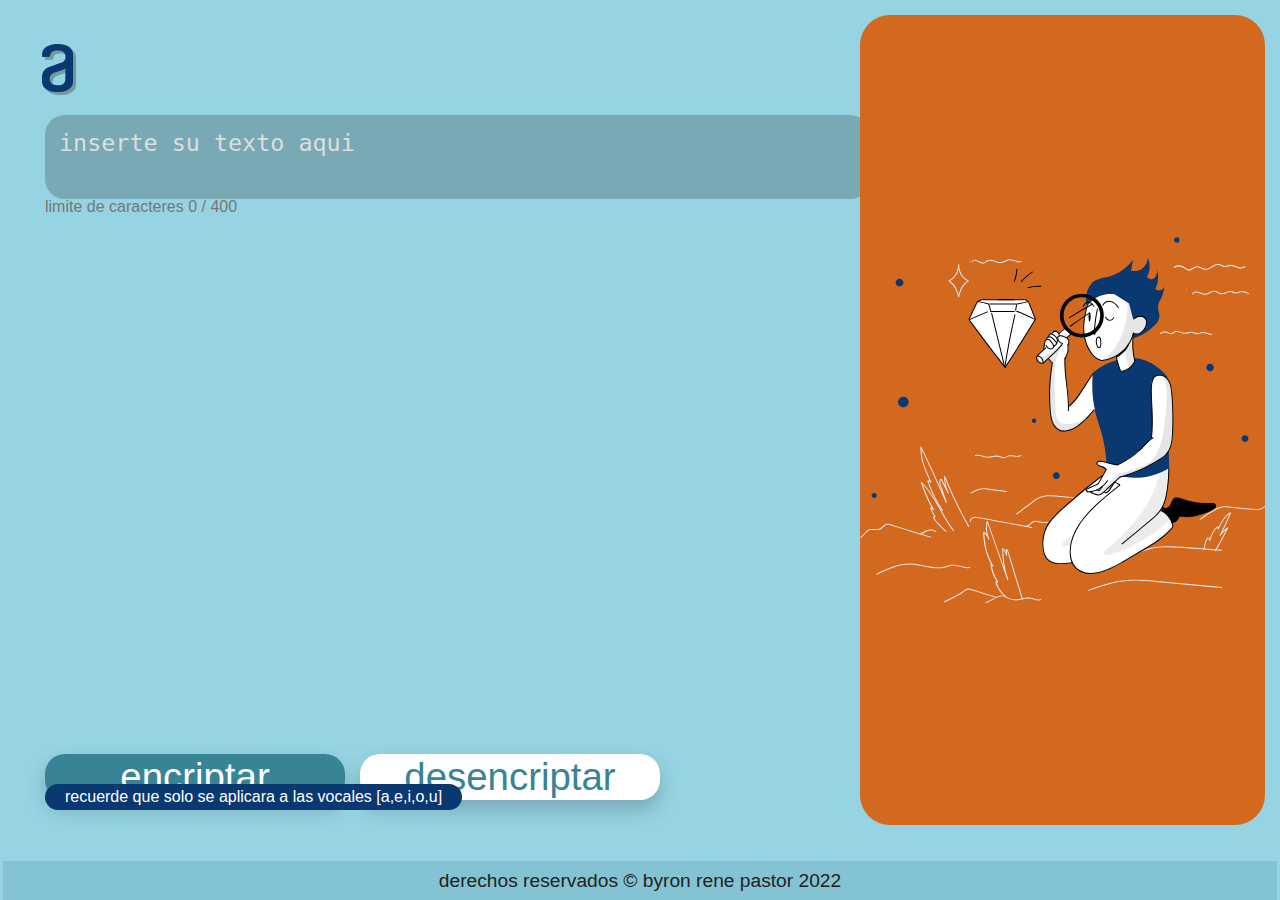
==== index.html @ 1d35156e "se agrego un aviso sobre que caracteres seran los que se cambiaran, ademas de agregarle estilos y po" ====
<!DOCTYPE html>
<html lang="es">
  <head>
    <meta charset="UTF-8" />
    <meta http-equiv="X-UA-Compatible" content="IE=edge" />
    <meta name="viewport" content="width=device-width, initial-scale=1.0" />
    <link rel="stylesheet" href="./css/style.css" />
    <script src="javascript/jquery.js" type="text/javascript"></script>
    <script src="javascript/js.js"></script>
    <title>encriptador & decriptador</title>
  </head>
  <body>
    <img src="./contenido/Vector.svg" class="logoAlura" />
    <main class="wrapper">
      <form>
        <div class="contenedorDeTexto">
          <textarea
            contenteditable="true"
            spellcheck="true"
            class="texto"
            placeholder="inserte su texto aqui"
            maxlength="400"
          ></textarea>
        </div>
        <p class="contador">
          limite de caracteres <span id="contador">0</span> / 400
        </p>
      </form>
      <div class="botones">
        <button class="encriptar">encriptar</button>
        <button class="desencriptar">desencriptar</button>
      </div>
      <div class="sidebar">
        <img src="./contenido/Muñeco.svg" class="muñecoAlura" />
      </div>
    </main>
    <p class="aviso">recuerde que solo se aplicara a las vocales [a,e,i,o,u]</p>
    <footer class="pieDePagina">
      <div class="nombre">derechos reservados &copy byron rene pastor 2022</div>
      <div class="redes"></div>
    </footer>
  </body>
</html>
---- css/style.css ----
@charset "UTF-8";
/* http://meyerweb.com/eric/tools/css/reset/
   v2.0-modified | 20110126
   License: none (public domain)
*/
html, body, div, span, applet, object, iframe,
h1, h2, h3, h4, h5, h6, p, blockquote, pre,
a, abbr, acronym, address, big, cite, code,
del, dfn, em, img, ins, kbd, q, s, samp,
small, strike, strong, sub, sup, tt, var,
b, u, i, center,
dl, dt, dd, ol, ul, li,
fieldset, form, label, legend,
table, caption, tbody, tfoot, thead, tr, th, td,
article, aside, canvas, details, embed,
figure, figcaption, footer, header, hgroup,
menu, nav, output, ruby, section, summary,
time, mark, audio, video {
  margin: 0;
  padding: 0;
  border: 0;
  font-size: 100%;
  font: inherit;
  vertical-align: baseline;
}

/* make sure to set some focus styles for accessibility */
:focus {
  outline: 0;
}

/* HTML5 display-role reset for older browsers */
article, aside, details, figcaption, figure,
footer, header, hgroup, menu, nav, section {
  display: block;
}

body {
  line-height: 1;
}

ol, ul {
  list-style: none;
}

blockquote, q {
  quotes: none;
}

blockquote:before, blockquote:after,
q:before, q:after {
  content: "";
  content: none;
}

table {
  border-collapse: collapse;
  border-spacing: 0;
}

input[type=search]::-webkit-search-cancel-button,
input[type=search]::-webkit-search-decoration,
input[type=search]::-webkit-search-results-button,
input[type=search]::-webkit-search-results-decoration {
  -webkit-appearance: none;
  -moz-appearance: none;
}

input[type=search] {
  -webkit-appearance: none;
  -moz-appearance: none;
  box-sizing: content-box;
}

textarea {
  overflow: auto;
  vertical-align: top;
  resize: vertical;
}

/**
 * Correct `inline-block` display not defined in IE 6/7/8/9 and Firefox 3.
 */
audio,
canvas,
video {
  display: inline-block;
  *display: inline;
  *zoom: 1;
  max-width: 100%;
}

/**
 * Prevent modern browsers from displaying `audio` without controls.
 * Remove excess height in iOS 5 devices.
 */
audio:not([controls]) {
  display: none;
  height: 0;
}

/**
 * Address styling not present in IE 7/8/9, Firefox 3, and Safari 4.
 * Known issue: no IE 6 support.
 */
[hidden] {
  display: none;
}

/**
 * 1. Correct text resizing oddly in IE 6/7 when body `font-size` is set using
 *    `em` units.
 * 2. Prevent iOS text size adjust after orientation change, without disabling
 *    user zoom.
 */
html {
  font-size: 100%; /* 1 */
  -webkit-text-size-adjust: 100%; /* 2 */
  -ms-text-size-adjust: 100%; /* 2 */
}

/**
 * Address `outline` inconsistency between Chrome and other browsers.
 */
a:focus {
  outline: thin dotted;
}

/**
 * Improve readability when focused and also mouse hovered in all browsers.
 */
a:active,
a:hover {
  outline: 0;
}

/**
 * 1. Remove border when inside `a` element in IE 6/7/8/9 and Firefox 3.
 * 2. Improve image quality when scaled in IE 7.
 */
img {
  border: 0; /* 1 */
  -ms-interpolation-mode: bicubic; /* 2 */
}

/**
 * Address margin not present in IE 6/7/8/9, Safari 5, and Opera 11.
 */
figure {
  margin: 0;
}

/**
 * Correct margin displayed oddly in IE 6/7.
 */
form {
  margin: 0;
}

/**
 * Define consistent border, margin, and padding.
 */
fieldset {
  border: 1px solid #c0c0c0;
  margin: 0 2px;
  padding: 0.35em 0.625em 0.75em;
}

/**
 * 1. Correct color not being inherited in IE 6/7/8/9.
 * 2. Correct text not wrapping in Firefox 3.
 * 3. Correct alignment displayed oddly in IE 6/7.
 */
legend {
  border: 0; /* 1 */
  padding: 0;
  white-space: normal; /* 2 */
  *margin-left: -7px; /* 3 */
}

/**
 * 1. Correct font size not being inherited in all browsers.
 * 2. Address margins set differently in IE 6/7, Firefox 3+, Safari 5,
 *    and Chrome.
 * 3. Improve appearance and consistency in all browsers.
 */
button,
input,
select,
textarea {
  font-size: 100%; /* 1 */
  margin: 0; /* 2 */
  vertical-align: baseline; /* 3 */
  *vertical-align: middle; /* 3 */
}

/**
 * Address Firefox 3+ setting `line-height` on `input` using `!important` in
 * the UA stylesheet.
 */
button,
input {
  line-height: normal;
}

/**
 * Address inconsistent `text-transform` inheritance for `button` and `select`.
 * All other form control elements do not inherit `text-transform` values.
 * Correct `button` style inheritance in Chrome, Safari 5+, and IE 6+.
 * Correct `select` style inheritance in Firefox 4+ and Opera.
 */
button,
select {
  text-transform: none;
}

/**
 * 1. Avoid the WebKit bug in Android 4.0.* where (2) destroys native `audio`
 *    and `video` controls.
 * 2. Correct inability to style clickable `input` types in iOS.
 * 3. Improve usability and consistency of cursor style between image-type
 *    `input` and others.
 * 4. Remove inner spacing in IE 7 without affecting normal text inputs.
 *    Known issue: inner spacing remains in IE 6.
 */
button,
html input[type=button],
input[type=reset],
input[type=submit] {
  -webkit-appearance: button; /* 2 */
  cursor: pointer; /* 3 */
  *overflow: visible; /* 4 */
}

/**
 * Re-set default cursor for disabled elements.
 */
button[disabled],
html input[disabled] {
  cursor: default;
}

/**
 * 1. Address box sizing set to content-box in IE 8/9.
 * 2. Remove excess padding in IE 8/9.
 * 3. Remove excess padding in IE 7.
 *    Known issue: excess padding remains in IE 6.
 */
input[type=checkbox],
input[type=radio] {
  box-sizing: border-box; /* 1 */
  padding: 0; /* 2 */
  *height: 13px; /* 3 */
  *width: 13px; /* 3 */
}

/**
 * 1. Address `appearance` set to `searchfield` in Safari 5 and Chrome.
 * 2. Address `box-sizing` set to `border-box` in Safari 5 and Chrome
 *    (include `-moz` to future-proof).
 */
input[type=search] {
  -webkit-appearance: textfield; /* 1 */ /* 2 */
  box-sizing: content-box;
}

/**
 * Remove inner padding and search cancel button in Safari 5 and Chrome
 * on OS X.
 */
input[type=search]::-webkit-search-cancel-button,
input[type=search]::-webkit-search-decoration {
  -webkit-appearance: none;
}

/**
 * Remove inner padding and border in Firefox 3+.
 */
button::-moz-focus-inner,
input::-moz-focus-inner {
  border: 0;
  padding: 0;
}

/**
 * 1. Remove default vertical scrollbar in IE 6/7/8/9.
 * 2. Improve readability and alignment in all browsers.
 */
textarea {
  overflow: auto; /* 1 */
  vertical-align: top; /* 2 */
}

/**
 * Remove most spacing between table cells.
 */
table {
  border-collapse: collapse;
  border-spacing: 0;
}

html,
button,
input,
select,
textarea {
  color: #222;
}

::-moz-selection {
  background: #b3d4fc;
  text-shadow: none;
}

::selection {
  background: #b3d4fc;
  text-shadow: none;
}

img {
  vertical-align: middle;
}

fieldset {
  border: 0;
  margin: 0;
  padding: 0;
}

textarea {
  resize: vertical;
}

.chromeframe {
  margin: 0.2em 0;
  background: #ccc;
  color: #000;
  padding: 0.2em 0;
}

.hola {
  display: none;
}

@media screen and (min-width: 1040px) {
  body {
    box-sizing: border-box;
    padding: 35px 45px 45px 45px;
  }
  .contenedorDeTexto {
    margin-top: 80px;
  }
  .texto {
    font-size: 1.8em;
    padding: 14px;
    border-radius: 20px;
    max-height: 355px;
  }
  .texto::-webkit-scrollbar {
    width: 20px;
    border-width: 5px;
    background-color: #222;
  }
  .texto::-webkit-scrollbar-thumb {
    background-color: #018caf;
    border-color: #78a9b6;
    border-style: solid;
    border-width: 2px 7px 2px 7px;
    border-radius: 5px;
  }
  .texto::-webkit-scrollbar-thumb:hover {
    background-color: #017592;
  }
  .texto::-webkit-scrollbar-track-piece {
    border-width: 2px 9px 2px 9px;
    border-style: solid;
    border-color: #78a9b6;
  }
  html .aviso {
    margin: 0px;
    bottom: 10vh;
    position: absolute;
    padding: 5px 20px 5px 20px;
  }
  .botones-formato, .botones .desencriptar, .botones .encriptar {
    box-shadow: 0px 10px 20px 0px rgba(0, 0, 0, 0.2);
  }
  .botones-formato:hover, .botones .desencriptar:hover, .botones .encriptar:hover {
    box-shadow: 0px 10px 20px 0px rgba(0, 0, 0, 0.3);
  }
  .sidebar {
    display: inline-block;
    top: 15px;
    right: 15px;
    position: absolute;
    width: 45vh;
    height: 90vh;
  }
  .wrapper {
    display: flex;
    flex-wrap: wrap;
  }
  form {
    width: 67%;
    margin-bottom: 20vh;
  }
  .logoAlura {
    position: absolute;
    top: 44px;
    left: 42px;
  }
  .pieDePagina {
    font-size: 1.2em;
  }
}
@media screen and (max-width: 500px) {
  body {
    padding: 0 10px;
  }
  html {
    overflow-x: hidden;
  }
  .sidebar {
    display: none;
  }
  .muñecoAlura {
    display: none;
  }
  textarea.texto {
    margin-right: 2%;
    border-radius: 10px;
    font-size: 1.5em;
    margin-top: 80px;
    min-height: 1.7em;
    max-height: auto;
    width: 95%;
    padding: 3%;
  }
  body .logoAlura {
    transform: scale(0.8);
    position: absolute;
    top: 20px;
    left: 20px;
  }
  html body .botones {
    box-sizing: border-box;
    margin-top: 2em;
    font-size: 1.6em;
    display: flex;
    align-items: center;
    flex-direction: column;
    position: initial;
  }
  html body .botones-formato, html body .botones .desencriptar, .botones html body .desencriptar, html body .botones .encriptar, .botones html body .encriptar {
    width: 98%;
  }
  html .aviso {
    margin: 10px;
    padding: 5px;
    font-size: 0.85em;
  }
  body footer .pieDePagina {
    font-size: 0.9em;
    display: block;
  }
}
body {
  font-family: "Trebuchet MS", "Lucida Sans Unicode", "Lucida Grande", "Lucida Sans", Arial, sans-serif;
  background-color: rgba(80, 183, 209, 0.6);
  -webkit-user-select: none;
     -moz-user-select: none;
      -ms-user-select: none;
          user-select: none;
  overflow-y: hidden;
}

.logoAlura {
  filter: drop-shadow(3px 3px 0 rgba(64, 67, 64, 0.4));
}

.muñecoAlura {
  width: inherit;
}

#texto {
  transition: height 0.2s;
}

.contador {
  color: #777;
  display: inline-block;
}

.texto {
  display: flex;
  -webkit-user-select: text;
     -moz-user-select: text;
      -ms-user-select: text;
          user-select: text;
  resize: none;
  width: 100%;
  min-height: 2rem;
  overflow-y: auto;
  background-color: rgba(0, 0, 0, 0.2);
  border: none;
  border-radius: none;
  color: #fff;
}
.texto::-moz-placeholder {
  color: #ddd;
}
.texto:-ms-input-placeholder {
  color: #ddd;
}
.texto::placeholder {
  color: #ddd;
}
.texto::spelling-error {
  color: orange;
  -webkit-text-decoration: wavy orange;
          text-decoration: wavy orange;
}
.texto::-webkit-spelling-error-text {
  color: green;
  -webkit-text-decoration: wavy green;
          text-decoration: wavy green;
}

.sidebar {
  box-sizing: border-box;
  background-color: chocolate;
  border-radius: 30px;
  display: flex;
  justify-content: center;
  align-items: center;
  flex-wrap: wrap;
}

.botones-formato, .botones .desencriptar, .botones .encriptar {
  width: 300px;
  border: none;
  text-align: center;
  border-radius: 20px;
}

.botones {
  display: flex;
  position: absolute;
  bottom: 100px;
  font-size: 2.4em;
  gap: 15px;
}
.botones .encriptar {
  color: #fff;
  background-color: #398396;
}
.botones .encriptar:hover {
  background-color: #317485;
}
.botones .desencriptar {
  color: #398396;
  background-color: #fff;
}
.botones .desencriptar:hover {
  background-color: rgb(220, 220, 235);
}

.aviso {
  display: flex;
  width: 100%;
  background-color: #0a3871;
  color: #fff;
  width: -webkit-fit-content;
  width: -moz-fit-content;
  width: fit-content;
  border-radius: 20px;
  text-align: center;
}

.pieDePagina {
  position: absolute;
  bottom: 0;
  left: 50%;
  padding: 10px;
  transform: translateX(-50%);
  background-color: rgba(57, 131, 150, 0.2);
  width: 98%;
  text-align: center;
}/*# sourceMappingURL=style.css.map */
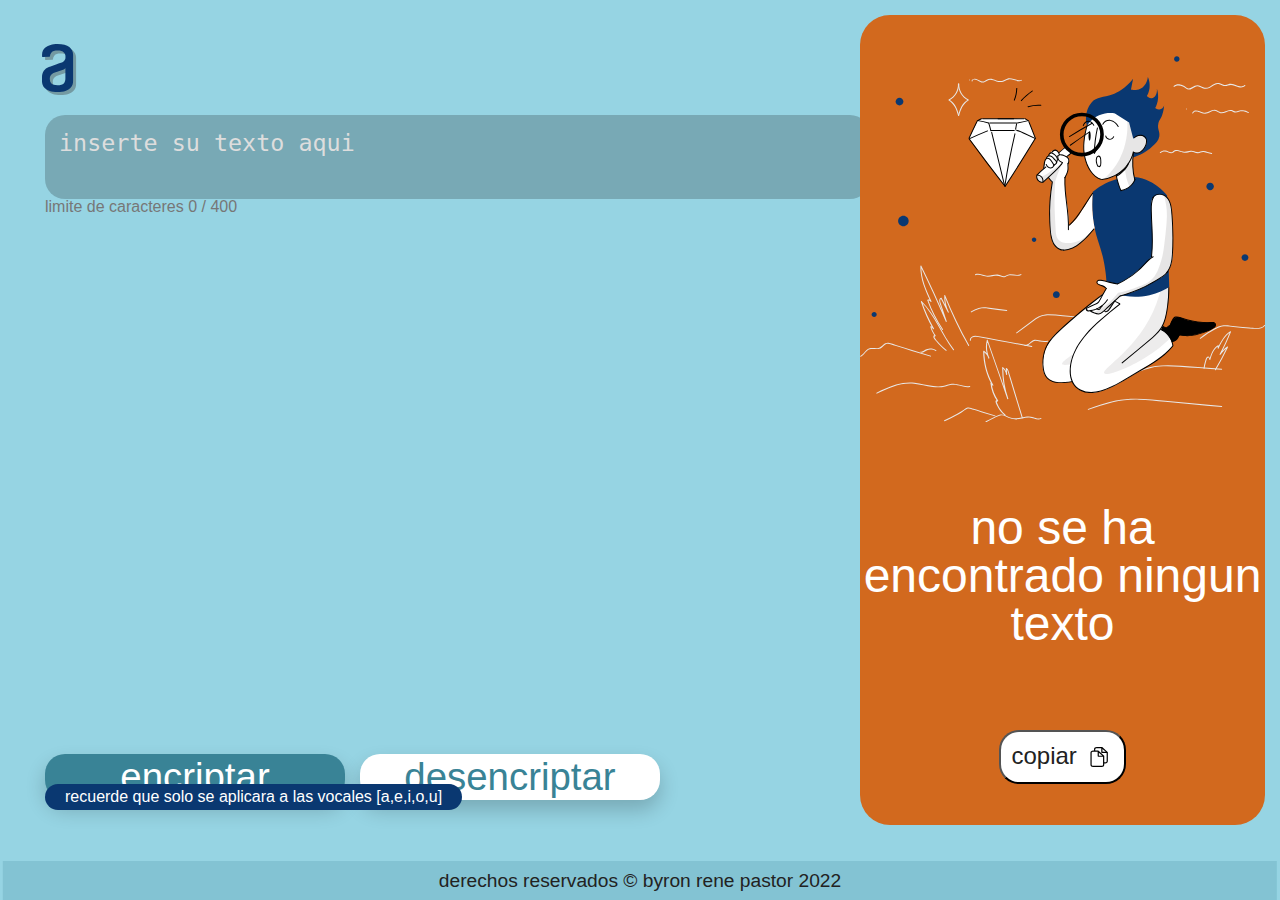
==== commit 82a8a41d: "se agrego la funcion de encriptar, se añadio el texto no se ha encontrado ningun texto al sidebar, s" ====
--- a/index.html
+++ b/index.html
@@ -5,8 +5,9 @@
     <meta http-equiv="X-UA-Compatible" content="IE=edge" />
     <meta name="viewport" content="width=device-width, initial-scale=1.0" />
     <link rel="stylesheet" href="./css/style.css" />
-    <script src="javascript/jquery.js" type="text/javascript"></script>
+    <script src="javascript/jquery.js" type= "text/javascript"></script>
     <script src="javascript/js.js"></script>
+    <script src="javascript/encriptador.js" type= "text/javascript"></script>
     <title>encriptador & decriptador</title>
   </head>
   <body>
@@ -27,11 +28,14 @@
         </p>
       </form>
       <div class="botones">
-        <button class="encriptar">encriptar</button>
-        <button class="desencriptar">desencriptar</button>
+        <button class="encriptar" id="encriptar">encriptar</button>
+        <button class="desencriptar" id="desencriptar" >desencriptar</button>
       </div>
       <div class="sidebar">
-        <img src="./contenido/Muñeco.svg" class="muñecoAlura" />
+          <img src="./contenido/Muñeco.svg" class="muñecoAlura" />
+          <p class="sinTexto">no se ha encontrado ningun texto</p>
+        <div class="resultado"></div>
+        <button class="copiar">copiar <img src="./contenido/clipboard.svg"></button>
       </div>
     </main>
     <p class="aviso">recuerde que solo se aplicara a las vocales [a,e,i,o,u]</p>
--- a/css/style.css
+++ b/css/style.css
@@ -395,6 +395,54 @@
     position: absolute;
     width: 45vh;
     height: 90vh;
+    color: #fff;
+  }
+  .sidebar p {
+    text-align: center;
+    text-justify: center;
+    font-size: 3em;
+  }
+  .resultado {
+    -webkit-user-select: text;
+       -moz-user-select: text;
+        -ms-user-select: text;
+            user-select: text;
+    box-sizing: border-box;
+    padding: 20px;
+    font-size: 1.7em;
+    width: 100%;
+    height: 80%;
+    display: none;
+    overflow-wrap: break-word;
+    text-align: center;
+    overflow-y: scroll;
+  }
+  .resultado::-webkit-scrollbar {
+    width: 20px;
+    border-radius: 20px;
+    border-width: 5px;
+    background-color: #888;
+  }
+  .resultado::-webkit-scrollbar-thumb {
+    background-color: #fff;
+    border-color: #d2691e;
+    border-style: solid;
+    border-width: 2px 7px 2px 7px;
+    border-radius: 5px;
+  }
+  .resultado::-webkit-scrollbar-thumb:hover {
+    background-color: #bbb;
+  }
+  .resultado::-webkit-scrollbar-track-piece {
+    border-width: 2px 9px 2px 9px;
+    border-style: solid;
+    border-color: #d2691e;
+  }
+  .copiar {
+    background-color: #fff;
+    padding: 10px;
+    font-size: 1.5em;
+    border-radius: 20px;
   }
   .wrapper {
     display: flex;
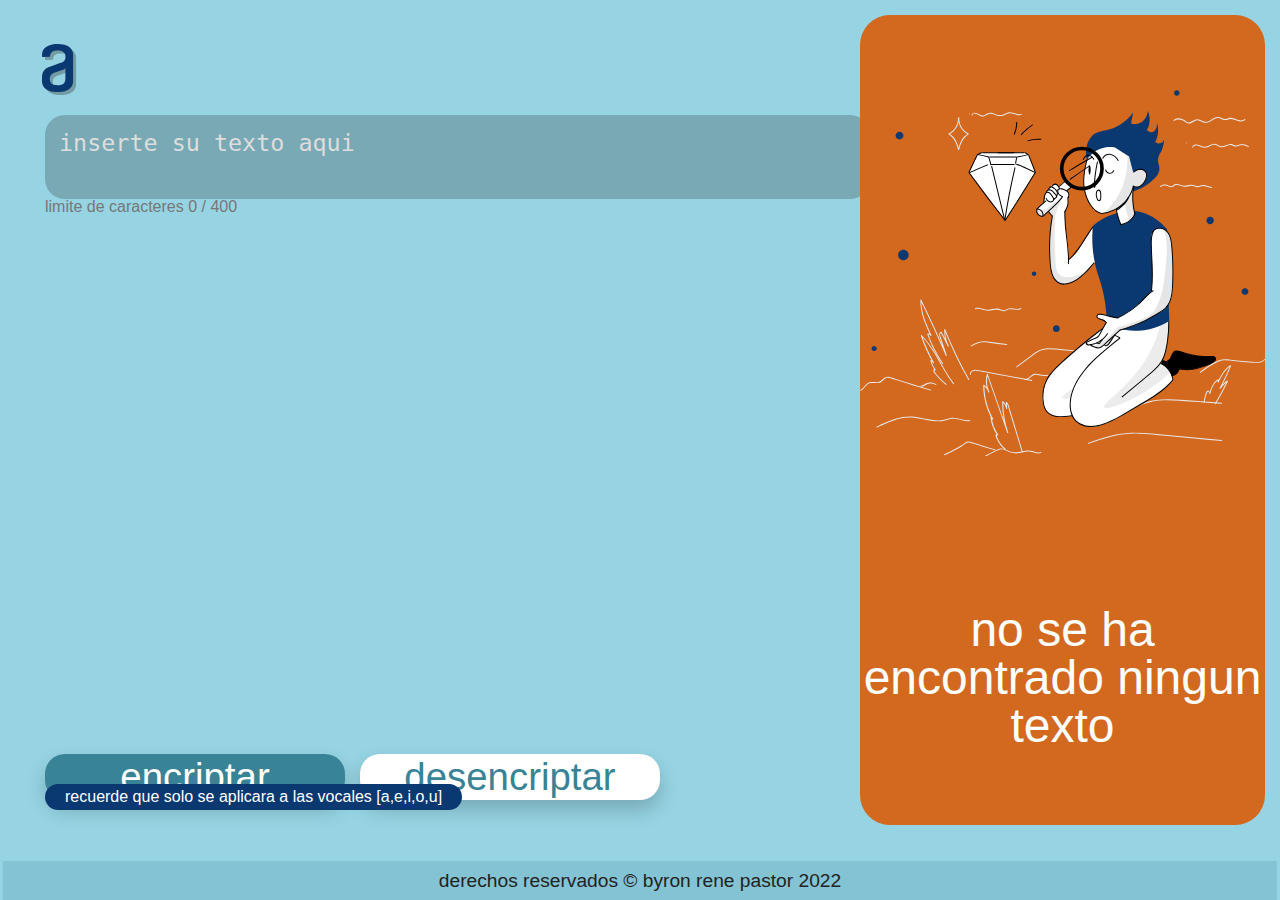
==== commit 7eed0046: "se agrego el desencriptador de texto completamente funcional sin errores" ====
--- a/index.html
+++ b/index.html
@@ -8,6 +8,7 @@
     <script src="javascript/jquery.js" type= "text/javascript"></script>
     <script src="javascript/js.js"></script>
     <script src="javascript/encriptador.js" type= "text/javascript"></script>
+    <script src="javascript/desencriptador.js" type= "text/javascript"></script>
     <title>encriptador & decriptador</title>
   </head>
   <body>
--- a/css/style.css
+++ b/css/style.css
@@ -428,7 +428,7 @@
     border-color: #d2691e;
     border-style: solid;
     border-width: 2px 7px 2px 7px;
-    border-radius: 5px;
+    border-radius: 10px;
   }
   .resultado::-webkit-scrollbar-thumb:hover {
     background-color: #bbb;
@@ -437,12 +437,10 @@
     border-width: 2px 9px 2px 9px;
     border-style: solid;
     border-color: #d2691e;
+    border-radius: 20px;
   }
   .copiar {
-    background-color: #fff;
-    padding: 10px;
-    font-size: 1.5em;
-    border-radius: 20px;
+    display: none;
   }
   .wrapper {
     display: flex;
@@ -520,6 +518,14 @@
       -ms-user-select: none;
           user-select: none;
   overflow-y: hidden;
+}
+
+*::-moz-selection {
+  background-color: #0a3871;
+}
+
+*::selection {
+  background-color: #0a3871;
 }
 
 .logoAlura {
@@ -613,6 +619,13 @@
   background-color: rgb(220, 220, 235);
 }
 
+.copiar {
+  background-color: #fff;
+  padding: 10px;
+  font-size: 1.5em;
+  border-radius: 20px;
+}
+
 .aviso {
   display: flex;
   width: 100%;
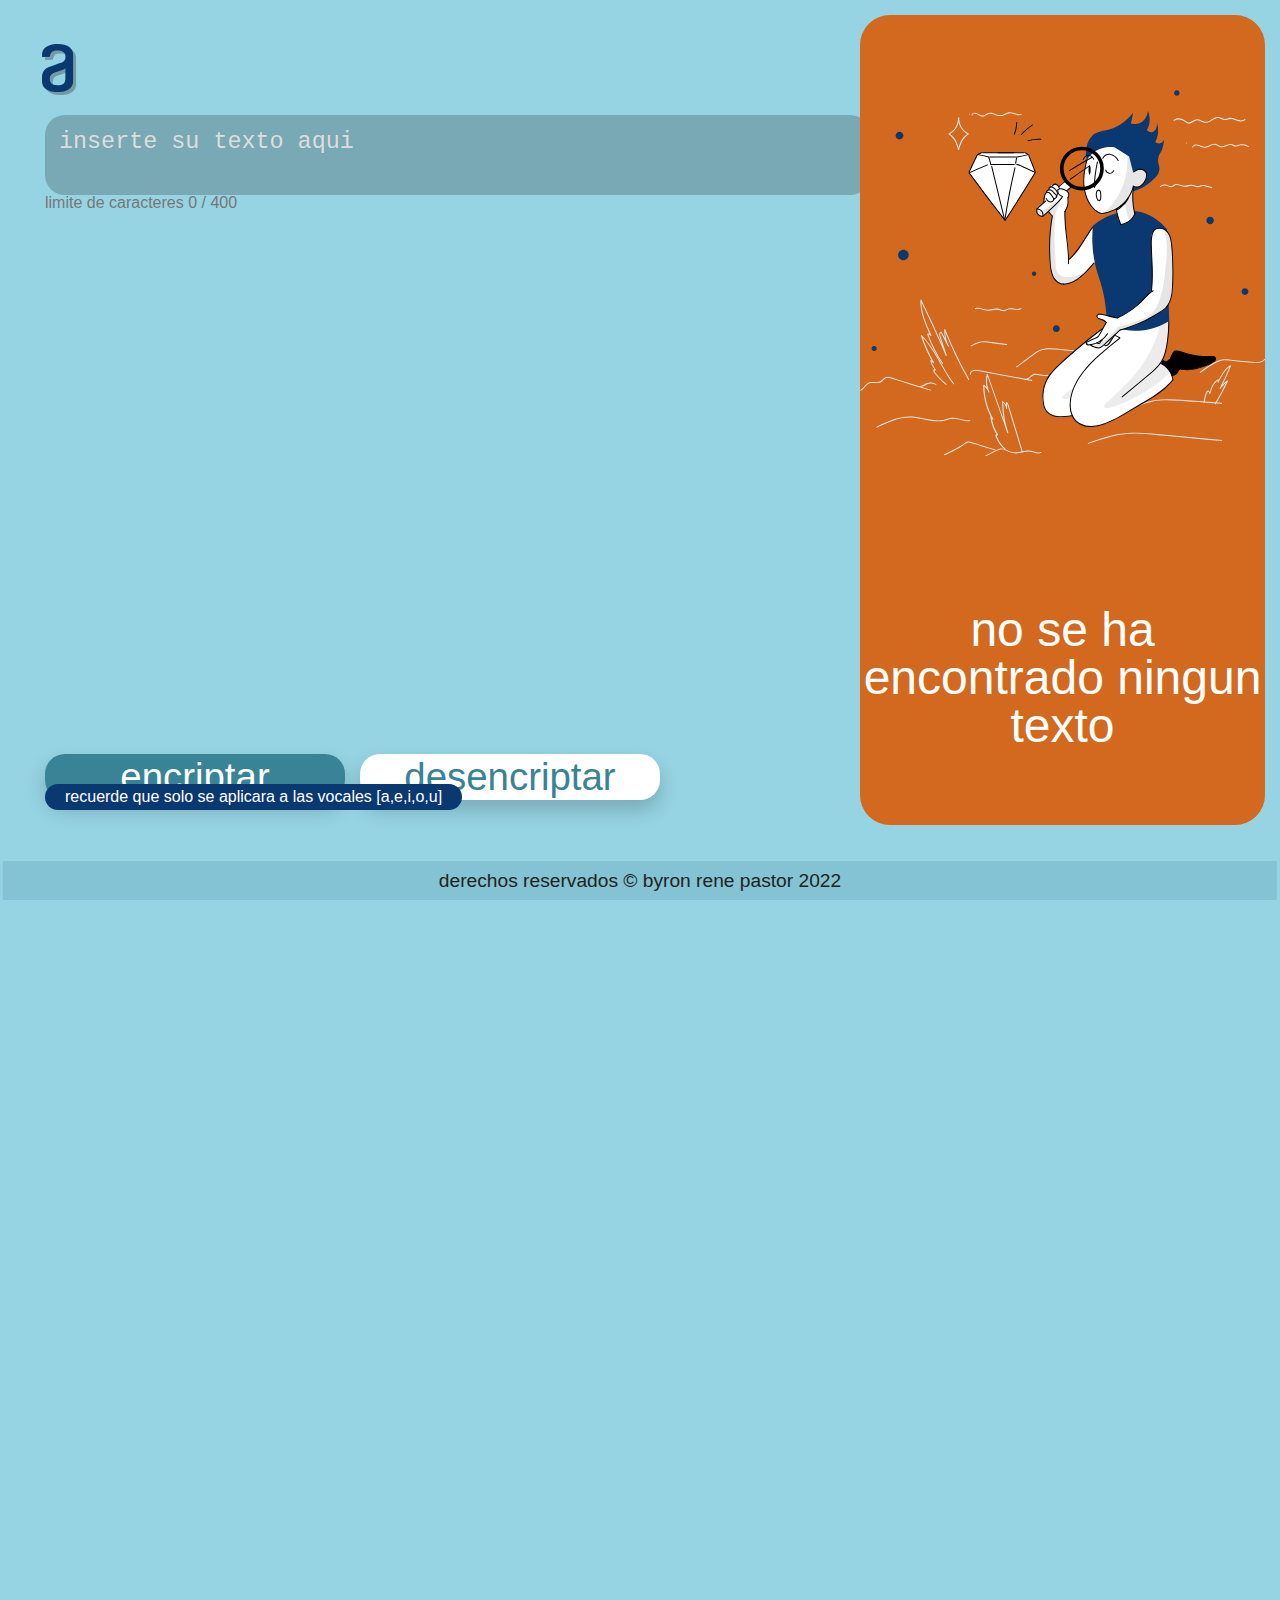
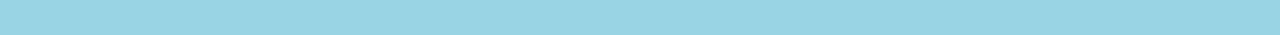
==== commit ac525a07: "cuando hay un texto en el sidebar y es copiado el boton puede regresar a su color original al moment" ====
--- a/index.html
+++ b/index.html
@@ -33,16 +33,19 @@
         <button class="desencriptar" id="desencriptar" >desencriptar</button>
       </div>
       <div class="sidebar">
-          <img src="./contenido/Muñeco.svg" class="muñecoAlura" />
+          <div class="contenedorSide">
+            <img src="./contenido/Muñeco.svg" class="muñecoAlura" />
           <p class="sinTexto">no se ha encontrado ningun texto</p>
-        <div class="resultado"></div>
-        <button class="copiar">copiar <img src="./contenido/clipboard.svg"></button>
+          </div>
+          <div class="contenedorResultado">
+            <div class="resultado"></div>
+            <button class="copiar">copiar <img src="./contenido/clipboard.svg"></button>
+          </div>
       </div>
     </main>
     <p class="aviso">recuerde que solo se aplicara a las vocales [a,e,i,o,u]</p>
     <footer class="pieDePagina">
       <div class="nombre">derechos reservados &copy byron rene pastor 2022</div>
-      <div class="redes"></div>
     </footer>
   </body>
 </html>
--- a/css/style.css
+++ b/css/style.css
@@ -467,7 +467,24 @@
     overflow-x: hidden;
   }
   .sidebar {
-    display: none;
+    display: flex;
+    flex-wrap: wrap;
+    color: #fff;
+    margin: 10px;
+    max-height: -webkit-fit-content;
+    max-height: -moz-fit-content;
+    max-height: fit-content;
+    min-height: 4em;
+    padding: 1.4em 1em 1em 1em;
+    box-sizing: content-box;
+  }
+  .sidebar p {
+    text-align: center;
+    font-size: 1.5em;
+  }
+  .sidebar .resultado {
+    min-height: 100px;
+    font-size: 1.4em;
   }
   .muñecoAlura {
     display: none;
@@ -508,6 +525,7 @@
   body footer .pieDePagina {
     font-size: 0.9em;
     display: block;
+    bottom: 0px;
   }
 }
 body {
@@ -584,10 +602,22 @@
   box-sizing: border-box;
   background-color: chocolate;
   border-radius: 30px;
+}
+.sidebar .contenedorSide {
   display: flex;
   justify-content: center;
   align-items: center;
   flex-wrap: wrap;
+  height: 100%;
+  width: 100%;
+}
+.sidebar .contenedorResultado {
+  display: flex;
+  justify-content: center;
+  align-items: center;
+  flex-wrap: wrap;
+  height: 100%;
+  width: 100%;
 }
 
 .botones-formato, .botones .desencriptar, .botones .encriptar {
@@ -624,6 +654,8 @@
   padding: 10px;
   font-size: 1.5em;
   border-radius: 20px;
+  width: 100%;
+  margin: 0px 10px 0px 10px;
 }
 
 .aviso {
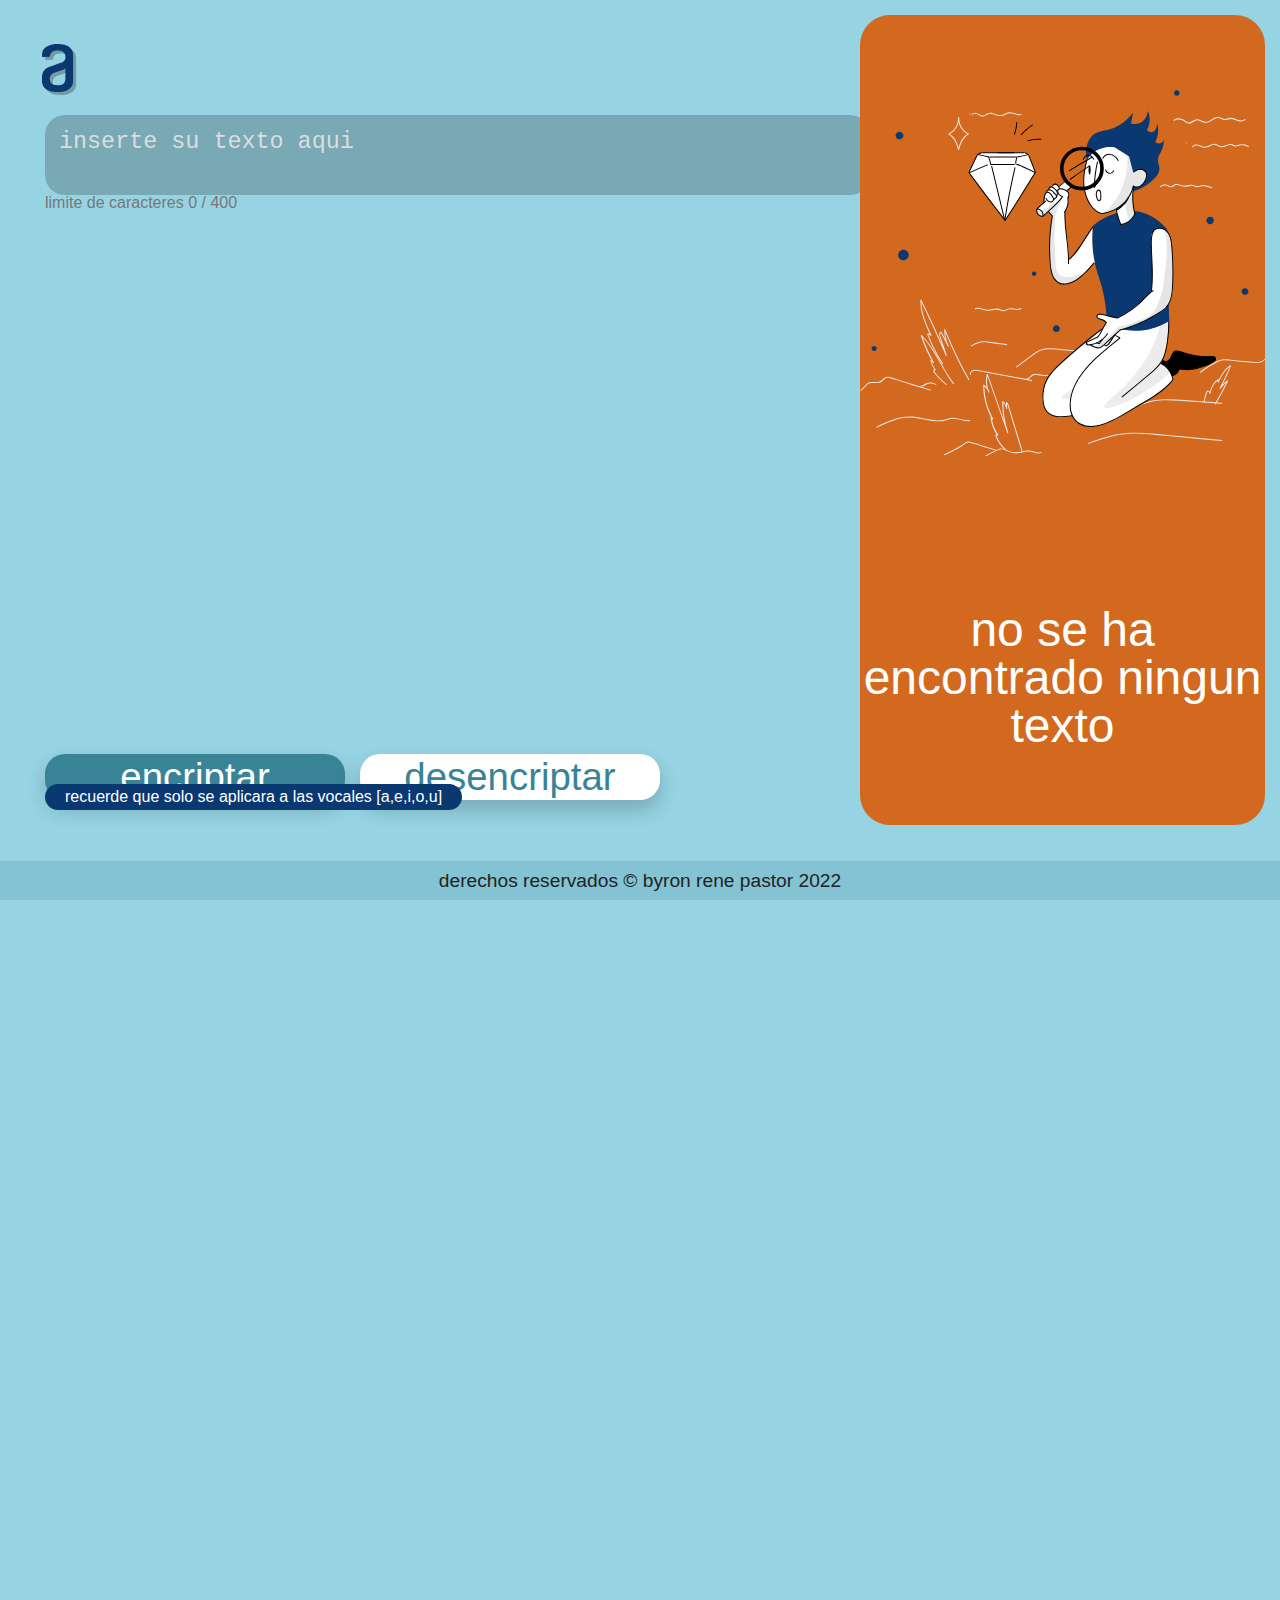
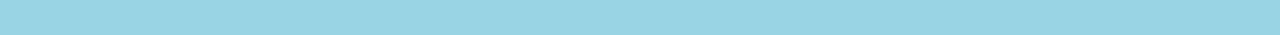
==== commit 5297b0c0: "se termino el desarrollo dirigido hacia telefonos moviles. se arreglo el footer y se tiene cambio el" ====
--- a/index.html
+++ b/index.html
@@ -43,9 +43,9 @@
           </div>
       </div>
     </main>
-    <p class="aviso">recuerde que solo se aplicara a las vocales [a,e,i,o,u]</p>
-    <footer class="pieDePagina">
-      <div class="nombre">derechos reservados &copy byron rene pastor 2022</div>
-    </footer>
   </body>
+  <p class="aviso">recuerde que solo se aplicara a las vocales [a,e,i,o,u]</p>
+  <footer class="pieDePagina">
+    <div class="nombre">derechos reservados &copy byron rene pastor 2022</div>
+  </footer>
 </html>
--- a/css/style.css
+++ b/css/style.css
@@ -457,6 +457,8 @@
   }
   .pieDePagina {
     font-size: 1.2em;
+    position: absolute;
+    bottom: 0;
   }
 }
 @media screen and (max-width: 500px) {
@@ -475,18 +477,21 @@
     max-height: -moz-fit-content;
     max-height: fit-content;
     min-height: 4em;
-    padding: 1.4em 1em 1em 1em;
+    padding: 1em 1em 1em 1em;
     box-sizing: content-box;
   }
   .sidebar p {
     text-align: center;
-    font-size: 1.5em;
+    font-size: 1.85em;
   }
   .sidebar .resultado {
     min-height: 100px;
     font-size: 1.4em;
-  }
-  .muñecoAlura {
+    overflow-wrap: break-word;
+    text-align: center;
+    overflow: hidden;
+  }
+  .muñecoAlura, .resultado {
     display: none;
   }
   textarea.texto {
@@ -499,6 +504,9 @@
     width: 95%;
     padding: 3%;
   }
+  textarea.texto:focus .footer {
+    display: none;
+  }
   body .logoAlura {
     transform: scale(0.8);
     position: absolute;
@@ -506,9 +514,12 @@
     left: 20px;
   }
   html body .botones {
-    box-sizing: border-box;
+    font-weight: bold;
+    gap: 10px;
+    padding: 0.3em;
+    box-sizing: content-box;
     margin-top: 2em;
-    font-size: 1.6em;
+    font-size: 1.7em;
     display: flex;
     align-items: center;
     flex-direction: column;
@@ -518,40 +529,44 @@
     width: 98%;
   }
   html .aviso {
+    font-weight: bold;
     margin: 10px;
     padding: 5px;
-    font-size: 0.85em;
-  }
-  body footer .pieDePagina {
     font-size: 0.9em;
-    display: block;
-    bottom: 0px;
+  }
+  html body footer .pieDePagina {
+    font-size: 0.9em;
   }
 }
 body {
   font-family: "Trebuchet MS", "Lucida Sans Unicode", "Lucida Grande", "Lucida Sans", Arial, sans-serif;
   background-color: rgba(80, 183, 209, 0.6);
+  overflow-y: hidden;
+  height: 100%;
+}
+
+*::-moz-selection {
+  background-color: #0a3871;
+}
+
+*::selection {
+  background-color: #0a3871;
+}
+
+.logoAlura {
+  filter: drop-shadow(3px 3px 0 rgba(64, 67, 64, 0.4));
   -webkit-user-select: none;
      -moz-user-select: none;
       -ms-user-select: none;
           user-select: none;
-  overflow-y: hidden;
-}
-
-*::-moz-selection {
-  background-color: #0a3871;
-}
-
-*::selection {
-  background-color: #0a3871;
-}
-
-.logoAlura {
-  filter: drop-shadow(3px 3px 0 rgba(64, 67, 64, 0.4));
 }
 
 .muñecoAlura {
   width: inherit;
+  -webkit-user-select: none;
+     -moz-user-select: none;
+      -ms-user-select: none;
+          user-select: none;
 }
 
 #texto {
@@ -559,6 +574,10 @@
 }
 
 .contador {
+  -webkit-user-select: none;
+     -moz-user-select: none;
+      -ms-user-select: none;
+          user-select: none;
   color: #777;
   display: inline-block;
 }
@@ -656,6 +675,7 @@
   border-radius: 20px;
   width: 100%;
   margin: 0px 10px 0px 10px;
+  display: none;
 }
 
 .aviso {
@@ -671,12 +691,10 @@
 }
 
 .pieDePagina {
-  position: absolute;
-  bottom: 0;
-  left: 50%;
+  left: 0;
+  box-sizing: border-box;
   padding: 10px;
-  transform: translateX(-50%);
   background-color: rgba(57, 131, 150, 0.2);
-  width: 98%;
+  width: 100%;
   text-align: center;
 }/*# sourceMappingURL=style.css.map */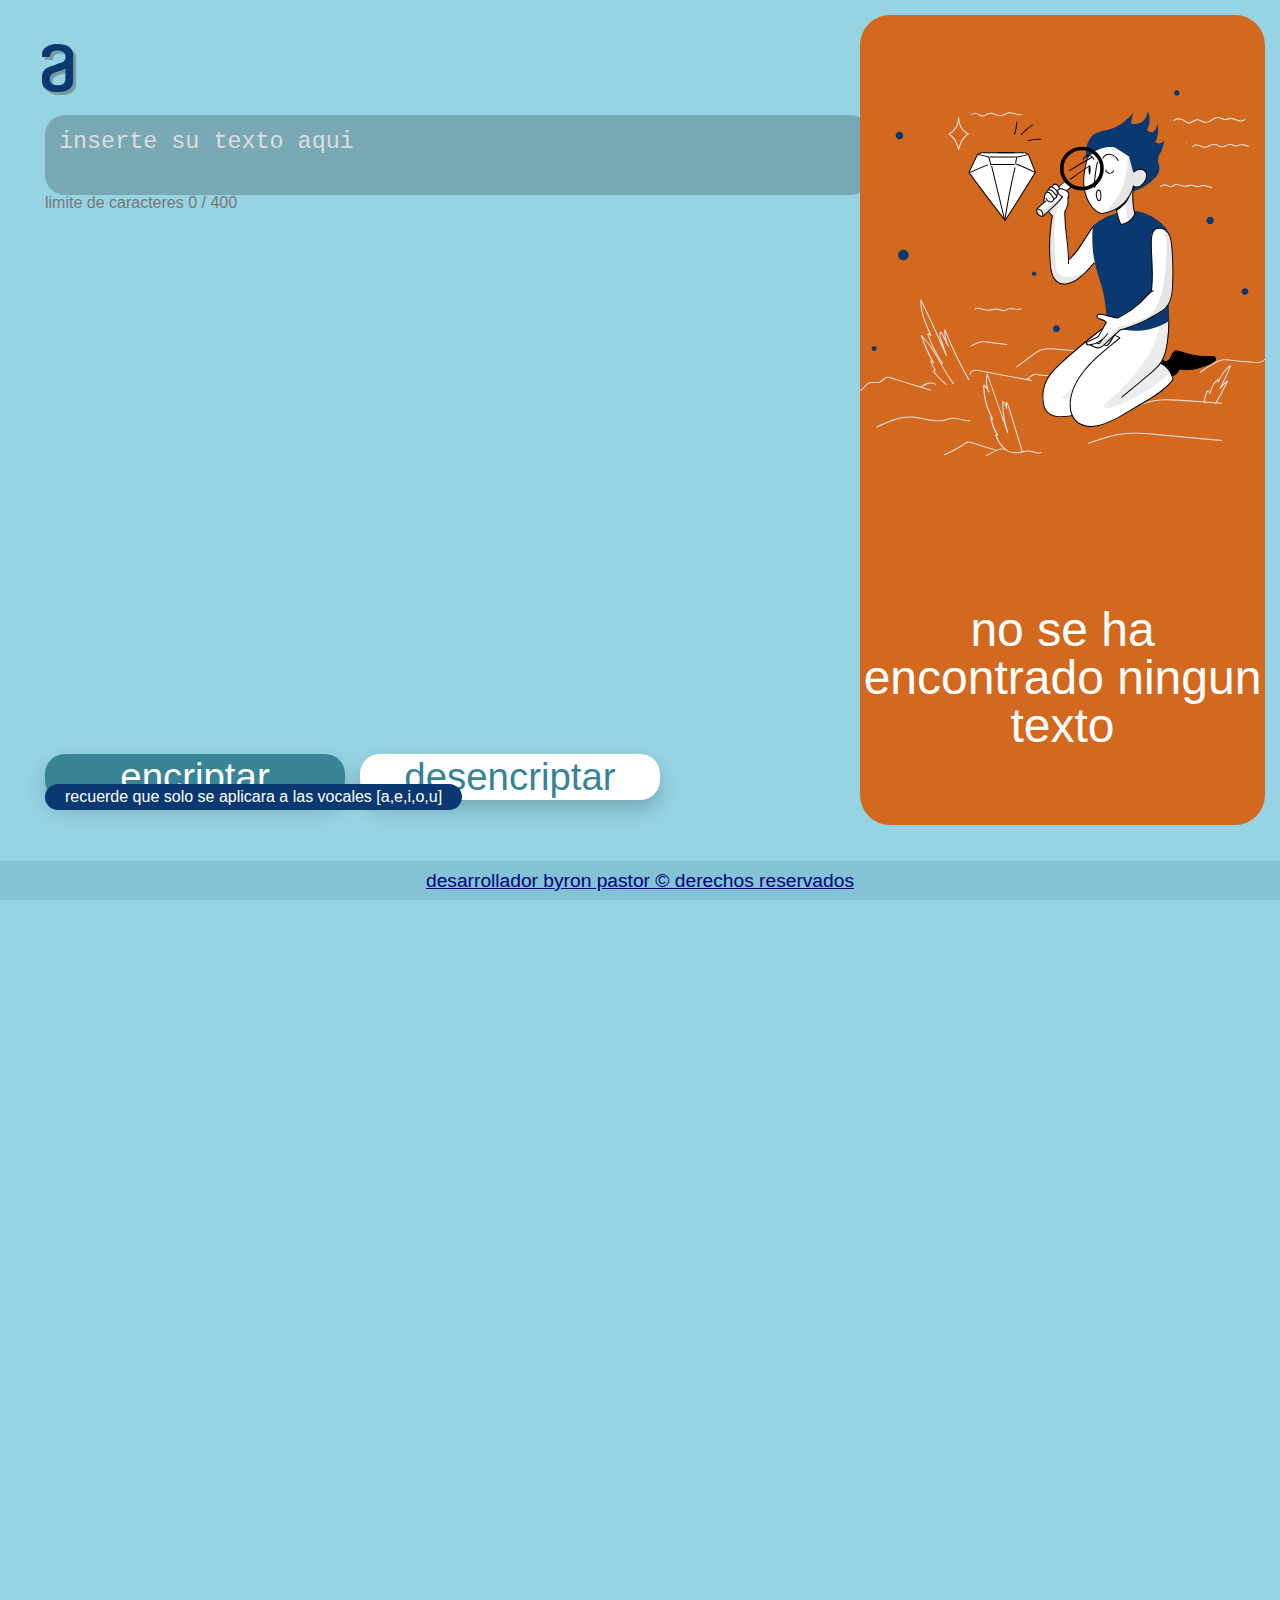
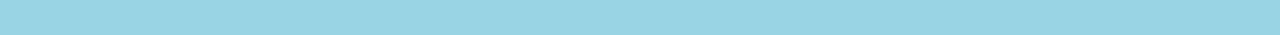
==== commit 82ca943f: "se agrego mayor infomacion al footer, y ahora redirige hacia el github de Thebyren" ====
--- a/index.html
+++ b/index.html
@@ -42,10 +42,10 @@
             <button class="copiar">copiar <img src="./contenido/clipboard.svg"></button>
           </div>
       </div>
+      <p class="aviso">recuerde que solo se aplicara a las vocales [a,e,i,o,u]</p>
     </main>
+    <footer class="pieDePagina">
+      <div class="nombre"><a href="https://github.com/Thebyren"><strong>desarrollador</strong> byron pastor &copy derechos reservados</a></div>
+    </footer>
   </body>
-  <p class="aviso">recuerde que solo se aplicara a las vocales [a,e,i,o,u]</p>
-  <footer class="pieDePagina">
-    <div class="nombre">derechos reservados &copy byron rene pastor 2022</div>
-  </footer>
 </html>
--- a/css/style.css
+++ b/css/style.css
@@ -342,7 +342,7 @@
   display: none;
 }
 
-@media screen and (min-width: 1040px) {
+@media screen and (min-width: 980px) {
   body {
     box-sizing: border-box;
     padding: 35px 45px 45px 45px;
@@ -461,12 +461,23 @@
     bottom: 0;
   }
 }
-@media screen and (max-width: 500px) {
+@media screen and (min-width: 501px) and (max-width: 979px) {
   body {
     padding: 0 10px;
+    display: flex;
+    flex-direction: column;
+  }
+  * {
+    overflow-wrap: break-word;
+    overflow: hidden;
   }
   html {
     overflow-x: hidden;
+    position: relative;
+  }
+  main {
+    min-height: 95vh;
+    flex: 1 auto;
   }
   .sidebar {
     display: flex;
@@ -482,6 +493,104 @@
   }
   .sidebar p {
     text-align: center;
+    font-size: 2.5em;
+  }
+  .sidebar .resultado {
+    min-height: 100px;
+    font-size: 2.4em;
+    text-align: center;
+  }
+  .muñecoAlura, .resultado {
+    display: none;
+  }
+  textarea.texto {
+    margin-right: 2%;
+    border-radius: 10px;
+    font-size: 2.3em;
+    margin-top: 80px;
+    min-height: 1.7em;
+    max-height: auto;
+    width: 95%;
+    padding: 3%;
+  }
+  textarea.texto:focus .footer {
+    display: none;
+  }
+  body .logoAlura {
+    transform: scale(0.8);
+    position: absolute;
+    top: 20px;
+    left: 20px;
+  }
+  html body .botones {
+    font-weight: bold;
+    gap: 10px;
+    padding: 0.3em;
+    box-sizing: content-box;
+    margin-top: 2em;
+    font-size: 2.3em;
+    font-weight: bold;
+    align-items: center;
+    display: grid;
+    grid-template-columns: 1fr 1fr;
+    position: initial;
+  }
+  html body .botones-formato, html body .botones .desencriptar, .botones html body .desencriptar, html body .botones .encriptar, .botones html body .encriptar {
+    width: 98%;
+  }
+  html .aviso {
+    font-weight: bold;
+    width: auto;
+    text-align: center;
+    left: 50%;
+    margin: 14px;
+    padding: 6px;
+    font-size: 1.1em;
+  }
+  html body footer .pieDePagina {
+    font-size: 1.1em;
+    position: absolute;
+    bottom: 0;
+  }
+}
+@media screen and (max-width: 500px) {
+  body {
+    padding: 0 10px;
+  }
+  html {
+    overflow-x: hidden;
+  }
+  body {
+    padding: 0 10px;
+    display: flex;
+    flex-direction: column;
+  }
+  * {
+    overflow-wrap: break-word;
+    overflow: hidden;
+  }
+  html {
+    overflow-x: hidden;
+    position: relative;
+  }
+  main {
+    min-height: 95vh;
+    flex: 1 auto;
+  }
+  .sidebar {
+    display: flex;
+    flex-wrap: wrap;
+    color: #fff;
+    margin: 10px;
+    max-height: -webkit-fit-content;
+    max-height: -moz-fit-content;
+    max-height: fit-content;
+    min-height: 4em;
+    padding: 1em 1em 1em 1em;
+    box-sizing: content-box;
+  }
+  .sidebar p {
+    text-align: center;
     font-size: 1.85em;
   }
   .sidebar .resultado {
@@ -536,6 +645,11 @@
   }
   html body footer .pieDePagina {
     font-size: 0.9em;
+    -webkit-margin-after: auto;
+            margin-block-end: auto;
+    height: -webkit-fit-content;
+    height: -moz-fit-content;
+    height: fit-content;
   }
 }
 body {
@@ -644,6 +758,10 @@
   border: none;
   text-align: center;
   border-radius: 20px;
+  -webkit-user-select: none;
+     -moz-user-select: none;
+      -ms-user-select: none;
+          user-select: none;
 }
 
 .botones {
@@ -679,6 +797,10 @@
 }
 
 .aviso {
+  -webkit-user-select: none;
+     -moz-user-select: none;
+      -ms-user-select: none;
+          user-select: none;
   display: flex;
   width: 100%;
   background-color: #0a3871;
@@ -697,4 +819,9 @@
   background-color: rgba(57, 131, 150, 0.2);
   width: 100%;
   text-align: center;
+}
+.pieDePagina a {
+  -webkit-text-decoration: darkblue underline;
+          text-decoration: darkblue underline;
+  color: navy;
 }/*# sourceMappingURL=style.css.map */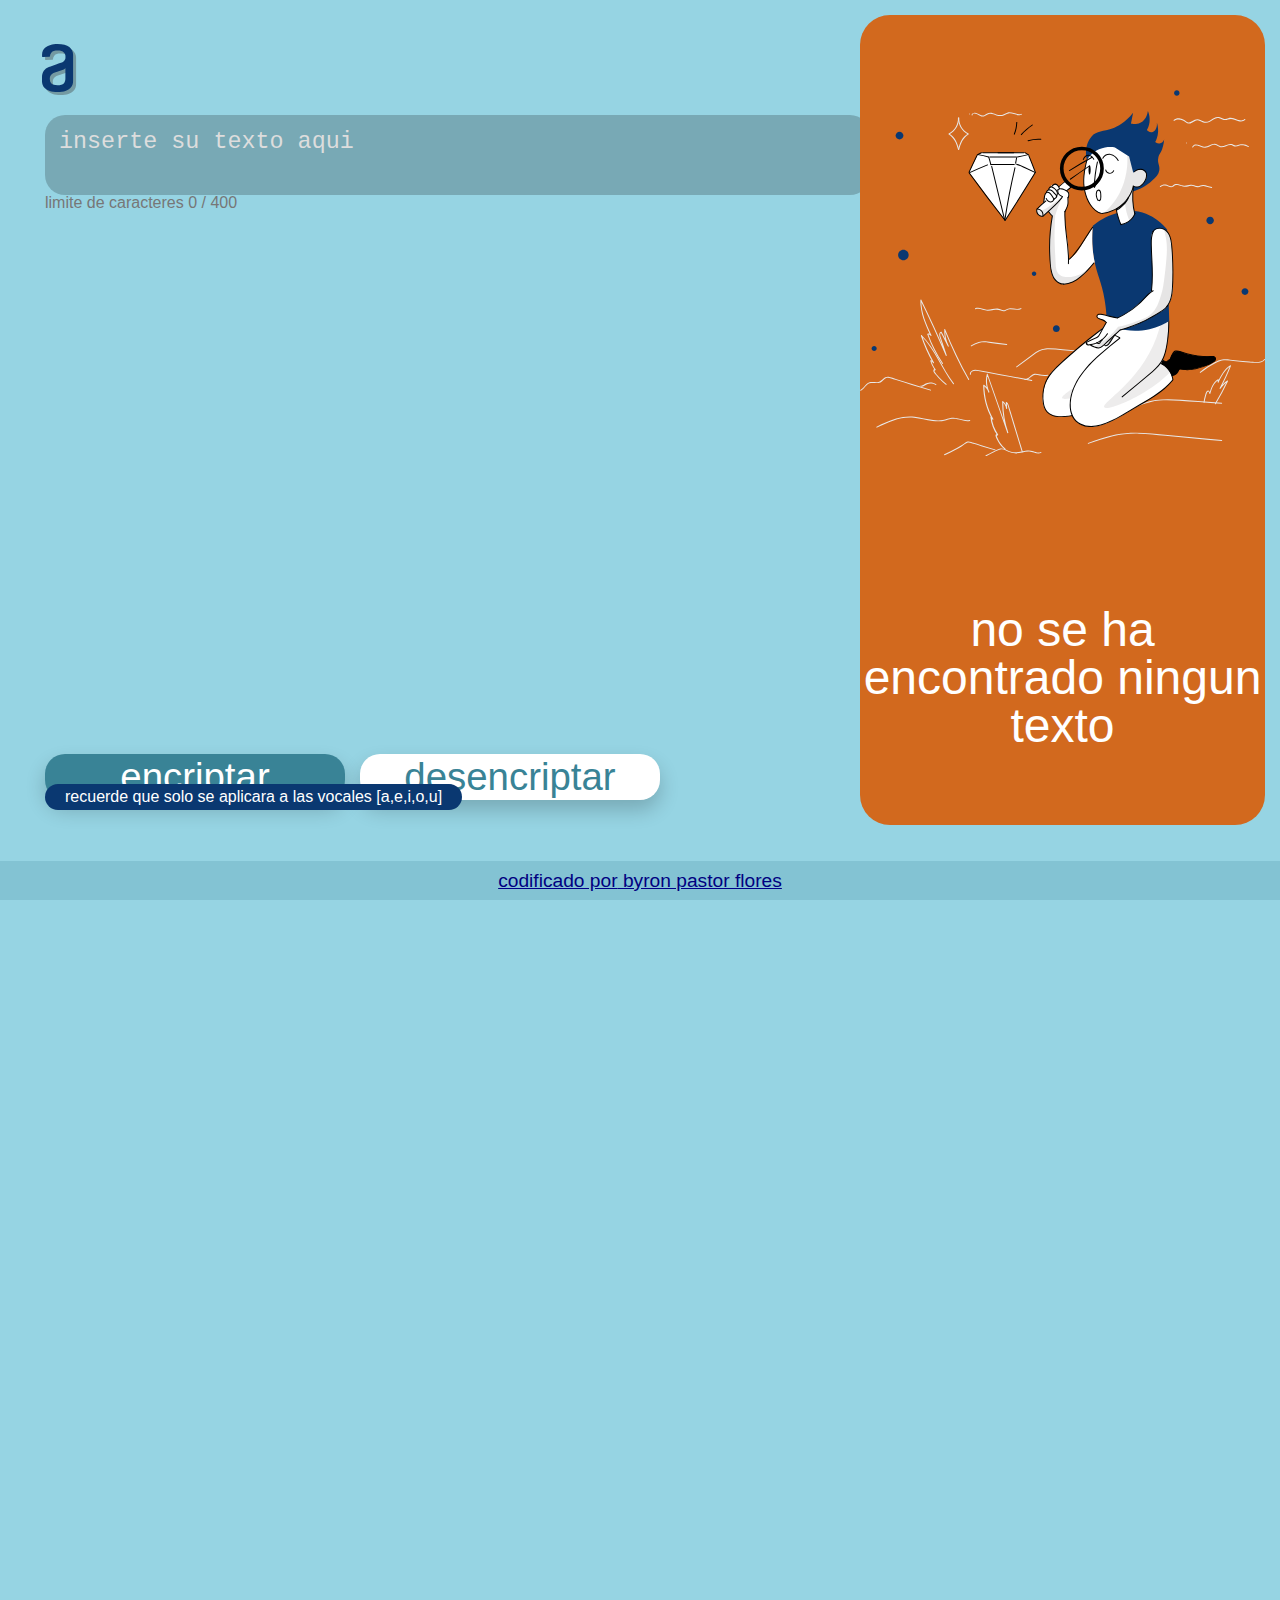
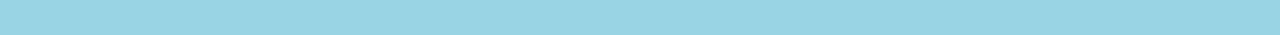
==== commit d878b2fe: "Update index.html" ====
--- a/index.html
+++ b/index.html
@@ -45,7 +45,7 @@
       <p class="aviso">recuerde que solo se aplicara a las vocales [a,e,i,o,u]</p>
     </main>
     <footer class="pieDePagina">
-      <div class="nombre"><a href="https://github.com/Thebyren"><strong>desarrollador</strong> byron pastor &copy derechos reservados</a></div>
+      <div class="nombre"><a href="https://github.com/Thebyren"><strong>codificado por</strong> byron pastor flores</a></div>
     </footer>
   </body>
 </html>
